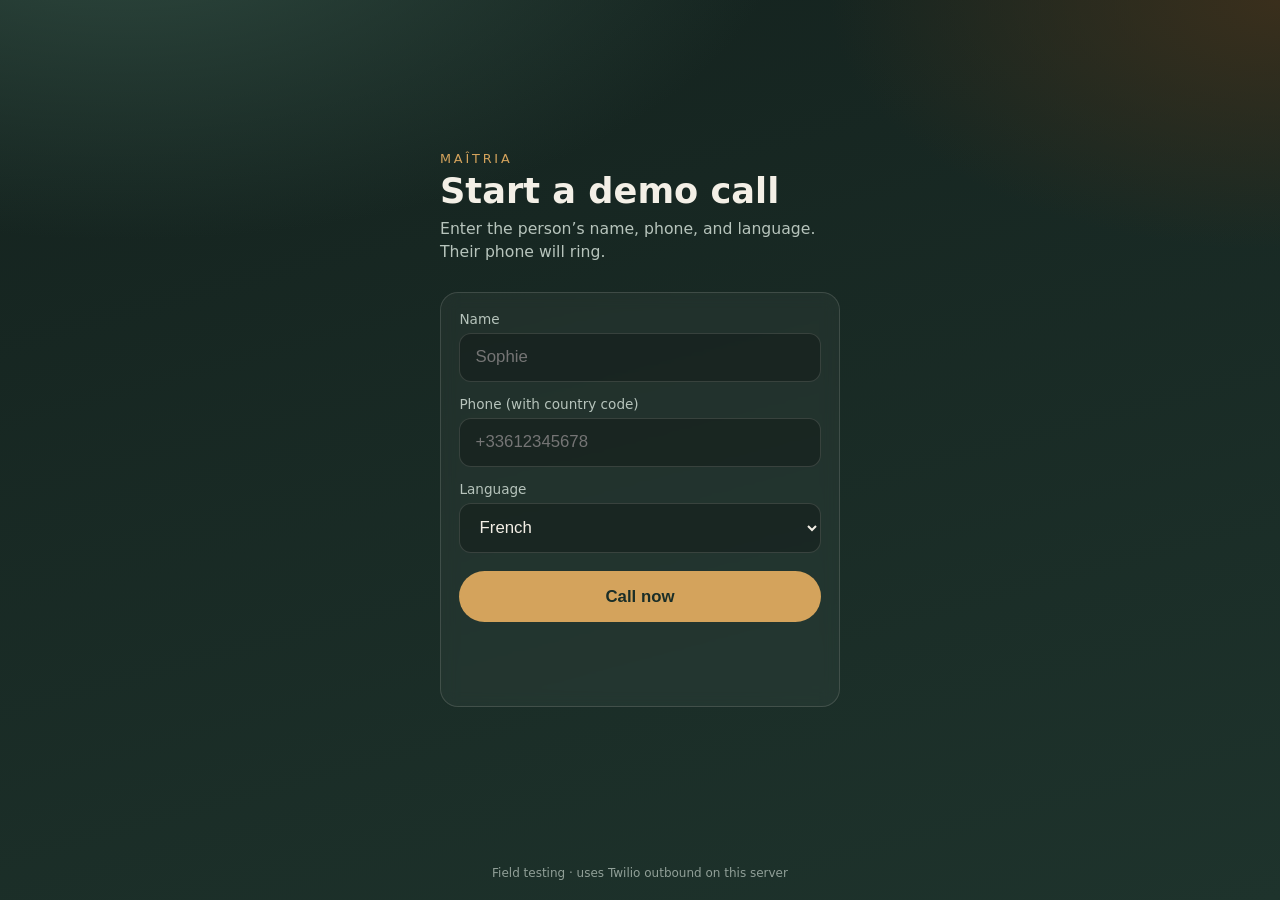
==== telephony/static/demo.html @ 77763097 "Baseline: fr_voice before Hindi Marathi UI merge" ====
<!DOCTYPE html>
<html lang="en">
<head>
  <meta charset="utf-8" />
  <meta name="viewport" content="width=device-width, initial-scale=1, viewport-fit=cover" />
  <meta name="theme-color" content="#1a2e28" />
  <title>Maîtria — Demo Call</title>
  <style>
    :root {
      --bg0: #14221e;
      --bg1: #1e332c;
      --ink: #f3efe6;
      --muted: #b7c4bc;
      --accent: #d4a35c;
      --accent-ink: #1a2e28;
      --line: rgba(243, 239, 230, 0.14);
      --ok: #7dba8e;
      --bad: #e08a7a;
      --card: rgba(255, 255, 255, 0.04);
    }
    * { box-sizing: border-box; }
    html, body { height: 100%; margin: 0; }
    body {
      font-family: "Segoe UI", system-ui, -apple-system, sans-serif;
      color: var(--ink);
      background:
        radial-gradient(1200px 600px at 10% -10%, #2f4a40 0%, transparent 55%),
        radial-gradient(900px 500px at 100% 0%, #3a2f1c 0%, transparent 50%),
        linear-gradient(165deg, var(--bg0), var(--bg1));
      min-height: 100%;
      display: flex;
      flex-direction: column;
    }
    main {
      width: min(440px, 100%);
      margin: 0 auto;
      padding: 2rem 1.25rem 2.5rem;
      flex: 1;
      display: flex;
      flex-direction: column;
      justify-content: center;
      gap: 1.25rem;
    }
    .brand {
      font-size: 0.8rem;
      letter-spacing: 0.22em;
      text-transform: uppercase;
      color: var(--accent);
      margin: 0 0 0.35rem;
    }
    h1 {
      font-size: clamp(1.8rem, 6vw, 2.2rem);
      font-weight: 650;
      line-height: 1.15;
      margin: 0 0 0.4rem;
    }
    .lede {
      margin: 0;
      color: var(--muted);
      font-size: 0.98rem;
      line-height: 1.45;
    }
    form {
      margin-top: 0.5rem;
      padding: 1.15rem;
      border: 1px solid var(--line);
      border-radius: 18px;
      background: var(--card);
      backdrop-filter: blur(8px);
      display: grid;
      gap: 0.9rem;
    }
    label {
      display: grid;
      gap: 0.35rem;
      font-size: 0.85rem;
      color: var(--muted);
    }
    input, select {
      width: 100%;
      border: 1px solid var(--line);
      background: rgba(0,0,0,0.25);
      color: var(--ink);
      border-radius: 12px;
      padding: 0.85rem 0.95rem;
      font-size: 1.05rem;
      outline: none;
    }
    input:focus, select:focus {
      border-color: var(--accent);
    }
    button {
      margin-top: 0.25rem;
      border: 0;
      border-radius: 999px;
      padding: 0.95rem 1.1rem;
      font-size: 1.05rem;
      font-weight: 650;
      background: var(--accent);
      color: var(--accent-ink);
      cursor: pointer;
    }
    button:disabled {
      opacity: 0.55;
      cursor: wait;
    }
    .status {
      min-height: 1.4rem;
      font-size: 0.92rem;
      color: var(--muted);
    }
    .status.ok { color: var(--ok); }
    .status.bad { color: var(--bad); }
    footer {
      text-align: center;
      color: var(--muted);
      font-size: 0.75rem;
      padding: 0 1rem 1.25rem;
      opacity: 0.75;
    }
  </style>
</head>
<body>
  <main>
    <div>
      <p class="brand">Maîtria</p>
      <h1>Start a demo call</h1>
      <p class="lede">Enter the person’s name, phone, and language. Their phone will ring.</p>
    </div>

    <form id="demoForm">
      <label>
        Name
        <input id="name" name="name" autocomplete="name" placeholder="Sophie" required />
      </label>
      <label>
        Phone (with country code)
        <input id="phone" name="phone" type="tel" inputmode="tel"
               autocomplete="tel" placeholder="+33612345678" required />
      </label>
      <label>
        Language
        <select id="language" name="language">
          <option value="fr-FR" selected>French</option>
          <option value="en-IN">English</option>
        </select>
      </label>
      <button id="submitBtn" type="submit">Call now</button>
      <p id="status" class="status" aria-live="polite"></p>
    </form>
  </main>
  <footer>Field testing · uses Twilio outbound on this server</footer>

  <script>
    const form = document.getElementById("demoForm");
    const statusEl = document.getElementById("status");
    const btn = document.getElementById("submitBtn");

    function setStatus(msg, kind) {
      statusEl.textContent = msg;
      statusEl.className = "status" + (kind ? " " + kind : "");
    }

    form.addEventListener("submit", async (e) => {
      e.preventDefault();
      const name = document.getElementById("name").value.trim();
      const phone = document.getElementById("phone").value.trim();
      const language = document.getElementById("language").value;

      if (!name || !phone) {
        setStatus("Name and phone are required.", "bad");
        return;
      }

      btn.disabled = true;
      setStatus("Dialing… keep this page open a moment.", "");

      try {
        const res = await fetch("/call/outbound", {
          method: "POST",
          headers: { "Content-Type": "application/json" },
          body: JSON.stringify({
            name,
            to_number: phone,
            language,
          }),
        });
        const data = await res.json().catch(() => ({}));
        if (!res.ok) {
          setStatus(data.error || ("Failed (" + res.status + ")"), "bad");
        } else {
          const who = data.user && data.user.name ? data.user.name : name;
          setStatus("Ringing " + who + " at " + data.to + "…", "ok");
        }
      } catch (err) {
        setStatus("Network error — is the server up?", "bad");
      } finally {
        btn.disabled = false;
      }
    });
  </script>
</body>
</html>
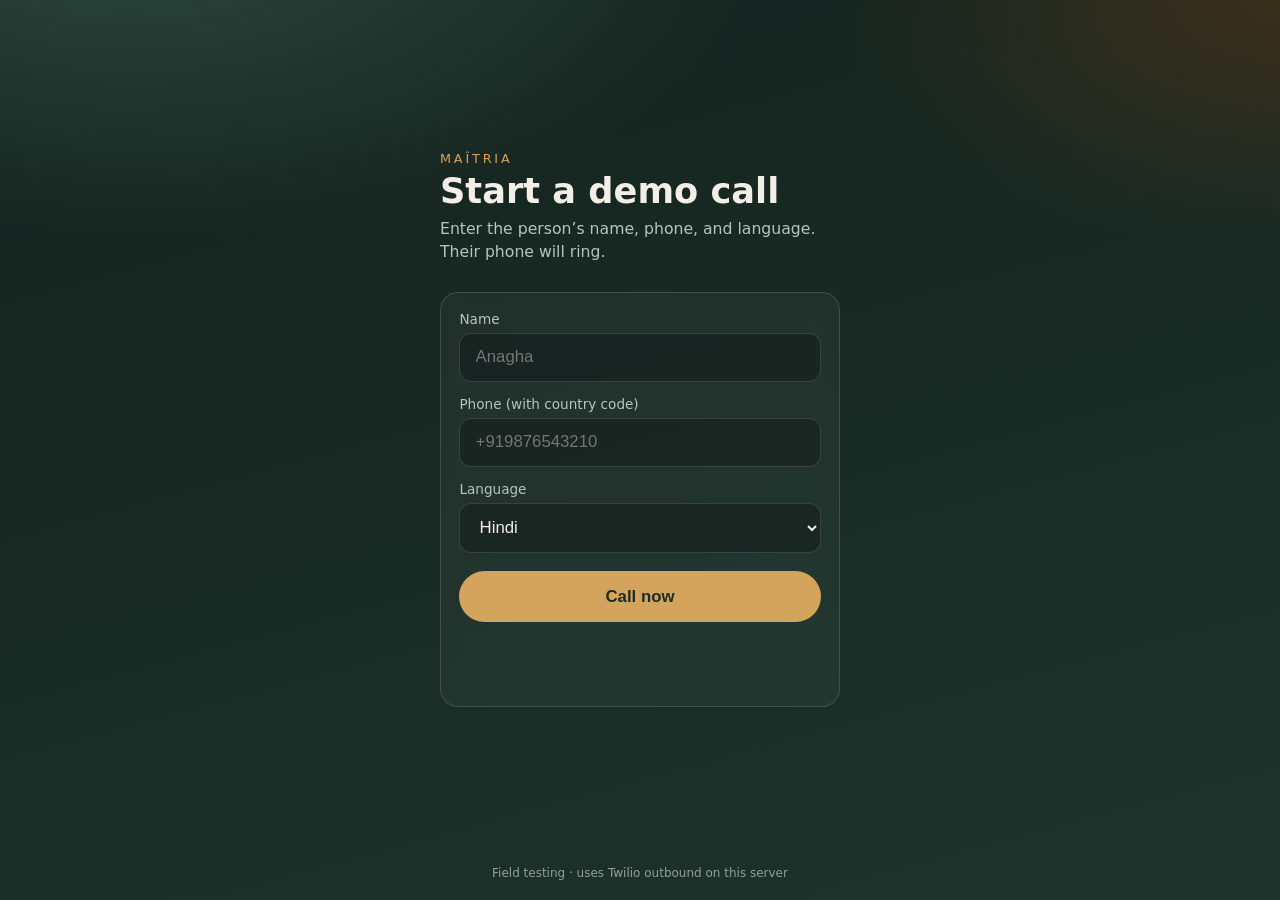
==== commit 7df2fee1: "Merge Hindi/Marathi, UI, scheduler, and barge-in guards into fr_voice Restore en/hi/mr language pack" ====
--- a/telephony/static/demo.html
+++ b/telephony/static/demo.html
@@ -131,18 +131,20 @@
     <form id="demoForm">
       <label>
         Name
-        <input id="name" name="name" autocomplete="name" placeholder="Sophie" required />
+        <input id="name" name="name" autocomplete="name" placeholder="Anagha" required />
       </label>
       <label>
         Phone (with country code)
         <input id="phone" name="phone" type="tel" inputmode="tel"
-               autocomplete="tel" placeholder="+33612345678" required />
+               autocomplete="tel" placeholder="+919876543210" required />
       </label>
       <label>
         Language
         <select id="language" name="language">
-          <option value="fr-FR" selected>French</option>
+          <option value="hi-IN" selected>Hindi</option>
+          <option value="mr-IN">Marathi</option>
           <option value="en-IN">English</option>
+          <option value="es-ES">Spanish</option>
         </select>
       </label>
       <button id="submitBtn" type="submit">Call now</button>
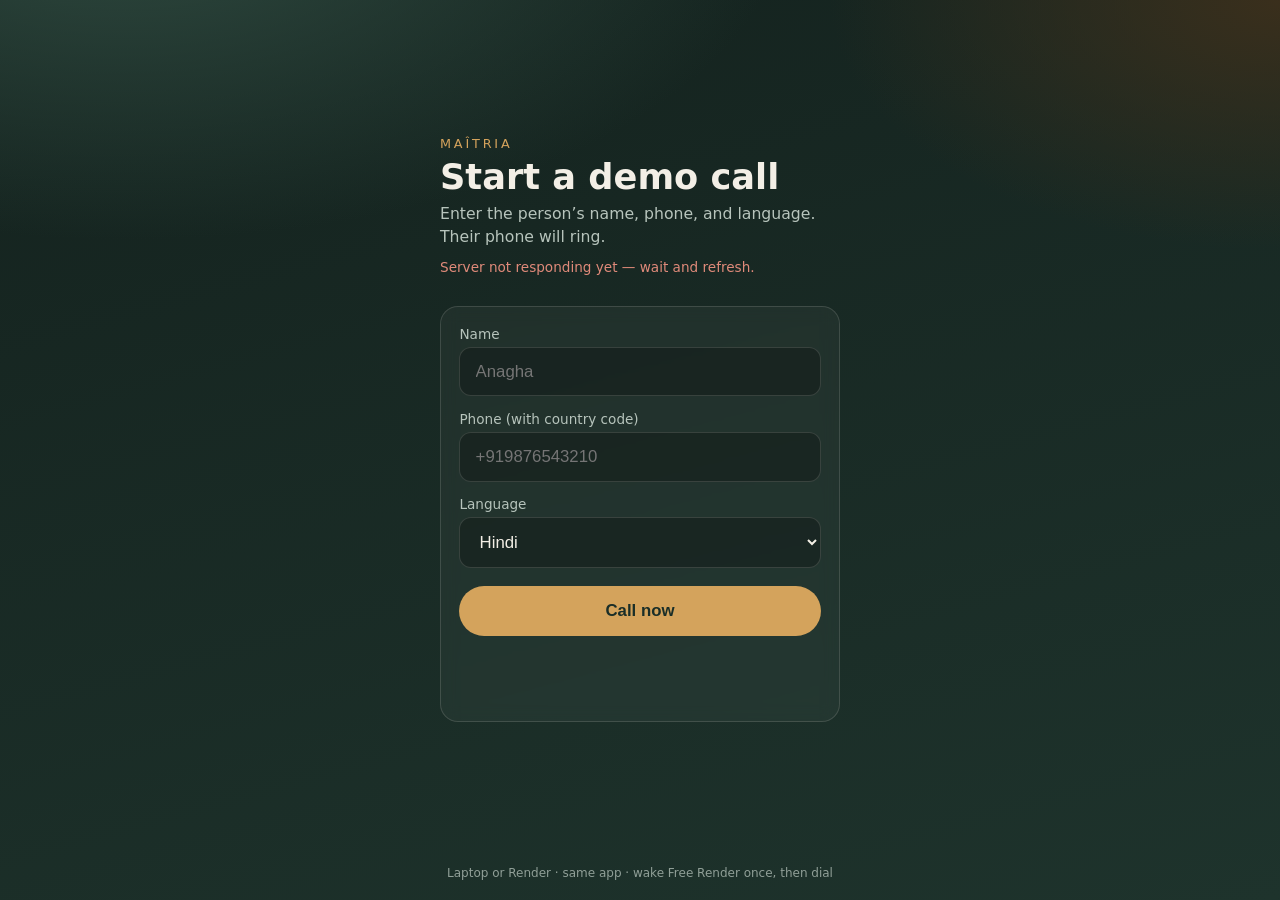
==== commit fb104714: "Add Render demo deploy path, concurrency pilot, and Sarvam EN/HI/MR defaults. Keep laptop+ngrok work" ====
--- a/telephony/static/demo.html
+++ b/telephony/static/demo.html
@@ -126,6 +126,7 @@
       <p class="brand">Maîtria</p>
       <h1>Start a demo call</h1>
       <p class="lede">Enter the person’s name, phone, and language. Their phone will ring.</p>
+      <p id="serverStatus" class="lede" style="margin-top:0.6rem;font-size:0.85rem">Checking server…</p>
     </div>
 
     <form id="demoForm">
@@ -151,17 +152,43 @@
       <p id="status" class="status" aria-live="polite"></p>
     </form>
   </main>
-  <footer>Field testing · uses Twilio outbound on this server</footer>
+  <footer>Laptop or Render · same app · wake Free Render once, then dial</footer>
 
   <script>
     const form = document.getElementById("demoForm");
     const statusEl = document.getElementById("status");
+    const serverEl = document.getElementById("serverStatus");
     const btn = document.getElementById("submitBtn");
 
     function setStatus(msg, kind) {
       statusEl.textContent = msg;
       statusEl.className = "status" + (kind ? " " + kind : "");
     }
+
+    async function pingHealth(timeoutMs) {
+      const ctrl = new AbortController();
+      const t = setTimeout(() => ctrl.abort(), timeoutMs || 90000);
+      try {
+        const res = await fetch("/health", { signal: ctrl.signal });
+        clearTimeout(t);
+        return res.ok;
+      } catch (e) {
+        clearTimeout(t);
+        return false;
+      }
+    }
+
+    (async function wakeCheck() {
+      serverEl.textContent = "Waking server (Free Render can take ~1 min)…";
+      const ok = await pingHealth(90000);
+      if (ok) {
+        serverEl.textContent = "Server awake — you can place calls.";
+        serverEl.style.color = "var(--ok)";
+      } else {
+        serverEl.textContent = "Server not responding yet — wait and refresh.";
+        serverEl.style.color = "var(--bad)";
+      }
+    })();
 
     form.addEventListener("submit", async (e) => {
       e.preventDefault();
@@ -175,6 +202,14 @@
       }
 
       btn.disabled = true;
+      setStatus("Checking server is awake…", "");
+      const awake = await pingHealth(90000);
+      if (!awake) {
+        setStatus("Server still waking — wait ~1 min, refresh, then Call again.", "bad");
+        btn.disabled = false;
+        return;
+      }
+
       setStatus("Dialing… keep this page open a moment.", "");
 
       try {
@@ -189,13 +224,13 @@
         });
         const data = await res.json().catch(() => ({}));
         if (!res.ok) {
-          setStatus(data.error || ("Failed (" + res.status + ")"), "bad");
+          setStatus(data.error || data.message || ("Failed (" + res.status + ")"), "bad");
         } else {
           const who = data.user && data.user.name ? data.user.name : name;
           setStatus("Ringing " + who + " at " + data.to + "…", "ok");
         }
       } catch (err) {
-        setStatus("Network error — is the server up?", "bad");
+        setStatus("Network error — wake the server (open /demo) and retry.", "bad");
       } finally {
         btn.disabled = false;
       }
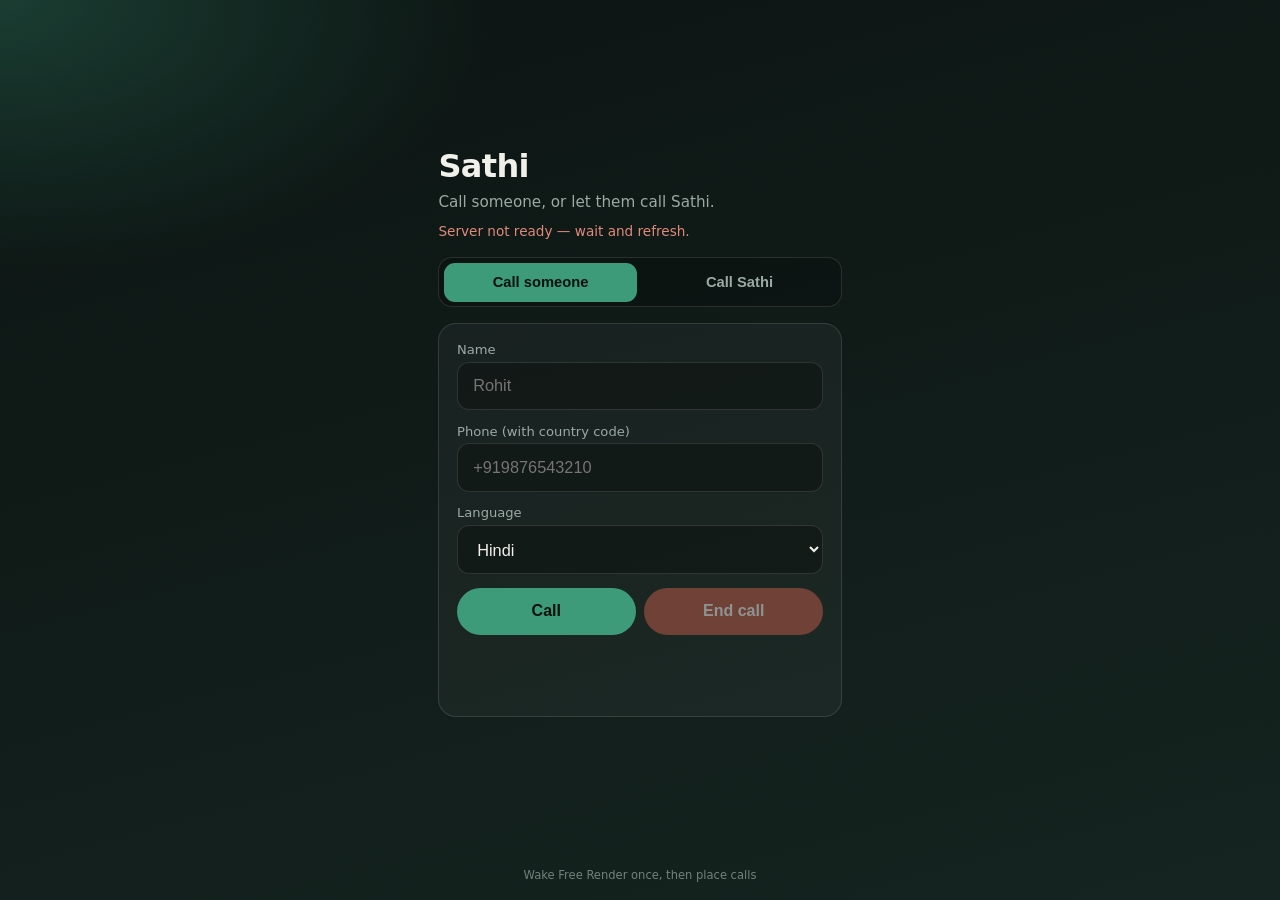
==== commit 6493a05b: "Sathi dialer UI: Call / End call + Call Sathi inbound tab." ====
--- a/telephony/static/demo.html
+++ b/telephony/static/demo.html
@@ -3,18 +3,19 @@
 <head>
   <meta charset="utf-8" />
   <meta name="viewport" content="width=device-width, initial-scale=1, viewport-fit=cover" />
-  <meta name="theme-color" content="#1a2e28" />
-  <title>Maîtria — Demo Call</title>
+  <meta name="theme-color" content="#0f1a17" />
+  <title>Sathi</title>
   <style>
     :root {
-      --bg0: #14221e;
-      --bg1: #1e332c;
-      --ink: #f3efe6;
-      --muted: #b7c4bc;
-      --accent: #d4a35c;
-      --accent-ink: #1a2e28;
-      --line: rgba(243, 239, 230, 0.14);
-      --ok: #7dba8e;
+      --bg0: #0c1412;
+      --bg1: #152420;
+      --ink: #f2f0ea;
+      --muted: #9aaba3;
+      --accent: #3d9b7a;
+      --accent-ink: #04110c;
+      --danger: #c45c4a;
+      --line: rgba(242, 240, 234, 0.12);
+      --ok: #6fbf8a;
       --bad: #e08a7a;
       --card: rgba(255, 255, 255, 0.04);
     }
@@ -24,8 +25,7 @@
       font-family: "Segoe UI", system-ui, -apple-system, sans-serif;
       color: var(--ink);
       background:
-        radial-gradient(1200px 600px at 10% -10%, #2f4a40 0%, transparent 55%),
-        radial-gradient(900px 500px at 100% 0%, #3a2f1c 0%, transparent 50%),
+        radial-gradient(900px 500px at 0% 0%, #1a3d32 0%, transparent 55%),
         linear-gradient(165deg, var(--bg0), var(--bg1));
       min-height: 100%;
       display: flex;
@@ -34,105 +34,128 @@
     main {
       width: min(440px, 100%);
       margin: 0 auto;
-      padding: 2rem 1.25rem 2.5rem;
+      padding: 1.75rem 1.15rem 2rem;
       flex: 1;
       display: flex;
       flex-direction: column;
       justify-content: center;
-      gap: 1.25rem;
-    }
-    .brand {
-      font-size: 0.8rem;
-      letter-spacing: 0.22em;
-      text-transform: uppercase;
-      color: var(--accent);
+      gap: 1rem;
+    }
+    h1 {
+      font-size: clamp(1.7rem, 5.5vw, 2rem);
+      font-weight: 650;
       margin: 0 0 0.35rem;
-    }
-    h1 {
-      font-size: clamp(1.8rem, 6vw, 2.2rem);
-      font-weight: 650;
-      line-height: 1.15;
-      margin: 0 0 0.4rem;
+      letter-spacing: -0.02em;
     }
     .lede {
       margin: 0;
       color: var(--muted);
-      font-size: 0.98rem;
+      font-size: 0.95rem;
       line-height: 1.45;
     }
-    form {
-      margin-top: 0.5rem;
-      padding: 1.15rem;
+    .tabs {
+      display: grid;
+      grid-template-columns: 1fr 1fr;
+      gap: 0.4rem;
+      padding: 0.3rem;
+      border: 1px solid var(--line);
+      border-radius: 14px;
+      background: rgba(0,0,0,0.2);
+    }
+    .tabs button {
+      border: 0;
+      border-radius: 11px;
+      padding: 0.7rem 0.5rem;
+      font-size: 0.92rem;
+      font-weight: 600;
+      background: transparent;
+      color: var(--muted);
+      cursor: pointer;
+    }
+    .tabs button.active {
+      background: var(--accent);
+      color: var(--accent-ink);
+    }
+    .panel {
+      display: none;
+      padding: 1.1rem;
       border: 1px solid var(--line);
       border-radius: 18px;
       background: var(--card);
-      backdrop-filter: blur(8px);
-      display: grid;
-      gap: 0.9rem;
-    }
+      gap: 0.85rem;
+    }
+    .panel.active { display: grid; }
     label {
       display: grid;
-      gap: 0.35rem;
-      font-size: 0.85rem;
+      gap: 0.3rem;
+      font-size: 0.82rem;
       color: var(--muted);
     }
     input, select {
       width: 100%;
       border: 1px solid var(--line);
-      background: rgba(0,0,0,0.25);
+      background: rgba(0,0,0,0.28);
       color: var(--ink);
       border-radius: 12px;
       padding: 0.85rem 0.95rem;
-      font-size: 1.05rem;
+      font-size: 1.02rem;
       outline: none;
     }
-    input:focus, select:focus {
-      border-color: var(--accent);
-    }
-    button {
-      margin-top: 0.25rem;
+    input:focus, select:focus { border-color: var(--accent); }
+    .actions { display: grid; grid-template-columns: 1fr 1fr; gap: 0.55rem; }
+    .btn {
       border: 0;
       border-radius: 999px;
-      padding: 0.95rem 1.1rem;
-      font-size: 1.05rem;
+      padding: 0.9rem 1rem;
+      font-size: 1rem;
       font-weight: 650;
-      background: var(--accent);
-      color: var(--accent-ink);
       cursor: pointer;
     }
-    button:disabled {
-      opacity: 0.55;
-      cursor: wait;
-    }
-    .status {
-      min-height: 1.4rem;
-      font-size: 0.92rem;
-      color: var(--muted);
-    }
+    .btn-call { background: var(--accent); color: var(--accent-ink); }
+    .btn-end { background: var(--danger); color: #fff; }
+    .btn:disabled { opacity: 0.5; cursor: wait; }
+    .btn-full { grid-column: 1 / -1; }
+    .status { min-height: 1.35rem; font-size: 0.9rem; color: var(--muted); }
     .status.ok { color: var(--ok); }
     .status.bad { color: var(--bad); }
+    .helpline-card {
+      text-align: center;
+      padding: 0.5rem 0 0.2rem;
+    }
+    .helpline-num {
+      font-size: 1.35rem;
+      font-weight: 700;
+      letter-spacing: 0.02em;
+      margin: 0.6rem 0 1rem;
+      word-break: break-all;
+    }
+    .helpline-num a { color: var(--ink); text-decoration: none; }
     footer {
       text-align: center;
       color: var(--muted);
-      font-size: 0.75rem;
-      padding: 0 1rem 1.25rem;
-      opacity: 0.75;
+      font-size: 0.72rem;
+      padding: 0 1rem 1.1rem;
+      opacity: 0.7;
     }
   </style>
 </head>
 <body>
   <main>
     <div>
-      <p class="brand">Maîtria</p>
-      <h1>Start a demo call</h1>
-      <p class="lede">Enter the person’s name, phone, and language. Their phone will ring.</p>
-      <p id="serverStatus" class="lede" style="margin-top:0.6rem;font-size:0.85rem">Checking server…</p>
+      <h1>Sathi</h1>
+      <p class="lede">Call someone, or let them call Sathi.</p>
+      <p id="serverStatus" class="lede" style="margin-top:0.55rem;font-size:0.85rem">Checking server…</p>
     </div>
 
-    <form id="demoForm">
+    <div class="tabs" role="tablist">
+      <button type="button" class="active" id="tabOut" data-panel="out">Call someone</button>
+      <button type="button" id="tabIn" data-panel="in">Call Sathi</button>
+    </div>
+
+    <form id="outPanel" class="panel active" autocomplete="on">
       <label>
         Name
-        <input id="name" name="name" autocomplete="name" placeholder="Anagha" required />
+        <input id="name" name="name" autocomplete="name" placeholder="Rohit" required />
       </label>
       <label>
         Phone (with country code)
@@ -145,25 +168,56 @@
           <option value="hi-IN" selected>Hindi</option>
           <option value="mr-IN">Marathi</option>
           <option value="en-IN">English</option>
-          <option value="es-ES">Spanish</option>
         </select>
       </label>
-      <button id="submitBtn" type="submit">Call now</button>
-      <p id="status" class="status" aria-live="polite"></p>
+      <div class="actions">
+        <button class="btn btn-call" id="callBtn" type="submit">Call</button>
+        <button class="btn btn-end" id="endBtn" type="button" disabled>End call</button>
+      </div>
+      <p id="outStatus" class="status" aria-live="polite"></p>
     </form>
+
+    <div id="inPanel" class="panel">
+      <div class="helpline-card">
+        <p class="lede">User dials this number on their phone. Sathi answers.</p>
+        <p class="helpline-num" id="helplineNum">Loading…</p>
+        <a class="btn btn-call btn-full" id="helplineLink" href="#" style="display:inline-block;text-align:center;text-decoration:none">Call Sathi</a>
+      </div>
+      <p id="inStatus" class="status" aria-live="polite"></p>
+    </div>
   </main>
-  <footer>Laptop or Render · same app · wake Free Render once, then dial</footer>
+  <footer>Wake Free Render once, then place calls</footer>
 
   <script>
-    const form = document.getElementById("demoForm");
-    const statusEl = document.getElementById("status");
+    const outPanel = document.getElementById("outPanel");
+    const inPanel = document.getElementById("inPanel");
+    const tabOut = document.getElementById("tabOut");
+    const tabIn = document.getElementById("tabIn");
+    const outStatus = document.getElementById("outStatus");
+    const inStatus = document.getElementById("inStatus");
     const serverEl = document.getElementById("serverStatus");
-    const btn = document.getElementById("submitBtn");
-
-    function setStatus(msg, kind) {
-      statusEl.textContent = msg;
-      statusEl.className = "status" + (kind ? " " + kind : "");
-    }
+    const callBtn = document.getElementById("callBtn");
+    const endBtn = document.getElementById("endBtn");
+    let activeCallSid = null;
+
+    function setOut(msg, kind) {
+      outStatus.textContent = msg;
+      outStatus.className = "status" + (kind ? " " + kind : "");
+    }
+    function setIn(msg, kind) {
+      inStatus.textContent = msg;
+      inStatus.className = "status" + (kind ? " " + kind : "");
+    }
+
+    function showPanel(which) {
+      const out = which === "out";
+      outPanel.classList.toggle("active", out);
+      inPanel.classList.toggle("active", !out);
+      tabOut.classList.toggle("active", out);
+      tabIn.classList.toggle("active", !out);
+    }
+    tabOut.addEventListener("click", () => showPanel("out"));
+    tabIn.addEventListener("click", () => showPanel("in"));
 
     async function pingHealth(timeoutMs) {
       const ctrl = new AbortController();
@@ -178,61 +232,111 @@
       }
     }
 
-    (async function wakeCheck() {
-      serverEl.textContent = "Waking server (Free Render can take ~1 min)…";
+    async function loadInfo() {
+      try {
+        const res = await fetch("/call/info");
+        const data = await res.json();
+        const num = data.helpline || "";
+        const el = document.getElementById("helplineNum");
+        const link = document.getElementById("helplineLink");
+        if (num) {
+          el.textContent = num;
+          link.href = "tel:" + num.replace(/[^\d+]/g, "");
+          link.style.pointerEvents = "auto";
+          setIn("Tap Call Sathi — your phone dials the helpline.", "");
+        } else {
+          el.textContent = "Helpline not configured";
+          link.removeAttribute("href");
+          setIn("Set TWILIO_PHONE_NUMBER (or Exotel virtual number) on the server.", "bad");
+        }
+      } catch (e) {
+        setIn("Could not load helpline number.", "bad");
+      }
+    }
+
+    (async function boot() {
+      serverEl.textContent = "Waking server…";
       const ok = await pingHealth(90000);
       if (ok) {
-        serverEl.textContent = "Server awake — you can place calls.";
+        serverEl.textContent = "Server ready.";
         serverEl.style.color = "var(--ok)";
       } else {
-        serverEl.textContent = "Server not responding yet — wait and refresh.";
+        serverEl.textContent = "Server not ready — wait and refresh.";
         serverEl.style.color = "var(--bad)";
       }
+      await loadInfo();
     })();
 
-    form.addEventListener("submit", async (e) => {
+    outPanel.addEventListener("submit", async (e) => {
       e.preventDefault();
       const name = document.getElementById("name").value.trim();
       const phone = document.getElementById("phone").value.trim();
       const language = document.getElementById("language").value;
-
       if (!name || !phone) {
-        setStatus("Name and phone are required.", "bad");
+        setOut("Name and phone are required.", "bad");
         return;
       }
-
-      btn.disabled = true;
-      setStatus("Checking server is awake…", "");
-      const awake = await pingHealth(90000);
-      if (!awake) {
-        setStatus("Server still waking — wait ~1 min, refresh, then Call again.", "bad");
-        btn.disabled = false;
+      callBtn.disabled = true;
+      setOut("Checking server…", "");
+      if (!(await pingHealth(90000))) {
+        setOut("Server still waking — refresh and try again.", "bad");
+        callBtn.disabled = false;
         return;
       }
-
-      setStatus("Dialing… keep this page open a moment.", "");
-
+      setOut("Calling…", "");
       try {
         const res = await fetch("/call/outbound", {
           method: "POST",
           headers: { "Content-Type": "application/json" },
-          body: JSON.stringify({
-            name,
-            to_number: phone,
-            language,
-          }),
+          body: JSON.stringify({ name, to_number: phone, language }),
         });
         const data = await res.json().catch(() => ({}));
         if (!res.ok) {
-          setStatus(data.error || data.message || ("Failed (" + res.status + ")"), "bad");
+          setOut(data.error || data.message || ("Failed (" + res.status + ")"), "bad");
+          endBtn.disabled = true;
+          activeCallSid = null;
         } else {
-          const who = data.user && data.user.name ? data.user.name : name;
-          setStatus("Ringing " + who + " at " + data.to + "…", "ok");
+          activeCallSid = data.call_sid || null;
+          endBtn.disabled = !activeCallSid;
+          const who = (data.user && data.user.name) || name;
+          setOut(
+            activeCallSid
+              ? ("Ringing " + who + " — use End call to hang up.")
+              : ("Ringing " + who + "…"),
+            "ok"
+          );
         }
       } catch (err) {
-        setStatus("Network error — wake the server (open /demo) and retry.", "bad");
+        setOut("Network error — refresh and retry.", "bad");
       } finally {
-        btn.disabled = false;
+        callBtn.disabled = false;
+      }
+    });
+
+    endBtn.addEventListener("click", async () => {
+      if (!activeCallSid) {
+        setOut("No active call to end.", "bad");
+        return;
+      }
+      endBtn.disabled = true;
+      setOut("Ending call…", "");
+      try {
+        const res = await fetch("/call/hangup", {
+          method: "POST",
+          headers: { "Content-Type": "application/json" },
+          body: JSON.stringify({ call_sid: activeCallSid }),
+        });
+        const data = await res.json().catch(() => ({}));
+        if (!res.ok) {
+          setOut(data.error || "Could not end call", "bad");
+          endBtn.disabled = false;
+          return;
+        }
+        activeCallSid = null;
+        setOut("Call ended.", "ok");
+      } catch (e) {
+        setOut("Network error ending call.", "bad");
+        endBtn.disabled = false;
       }
     });
   </script>
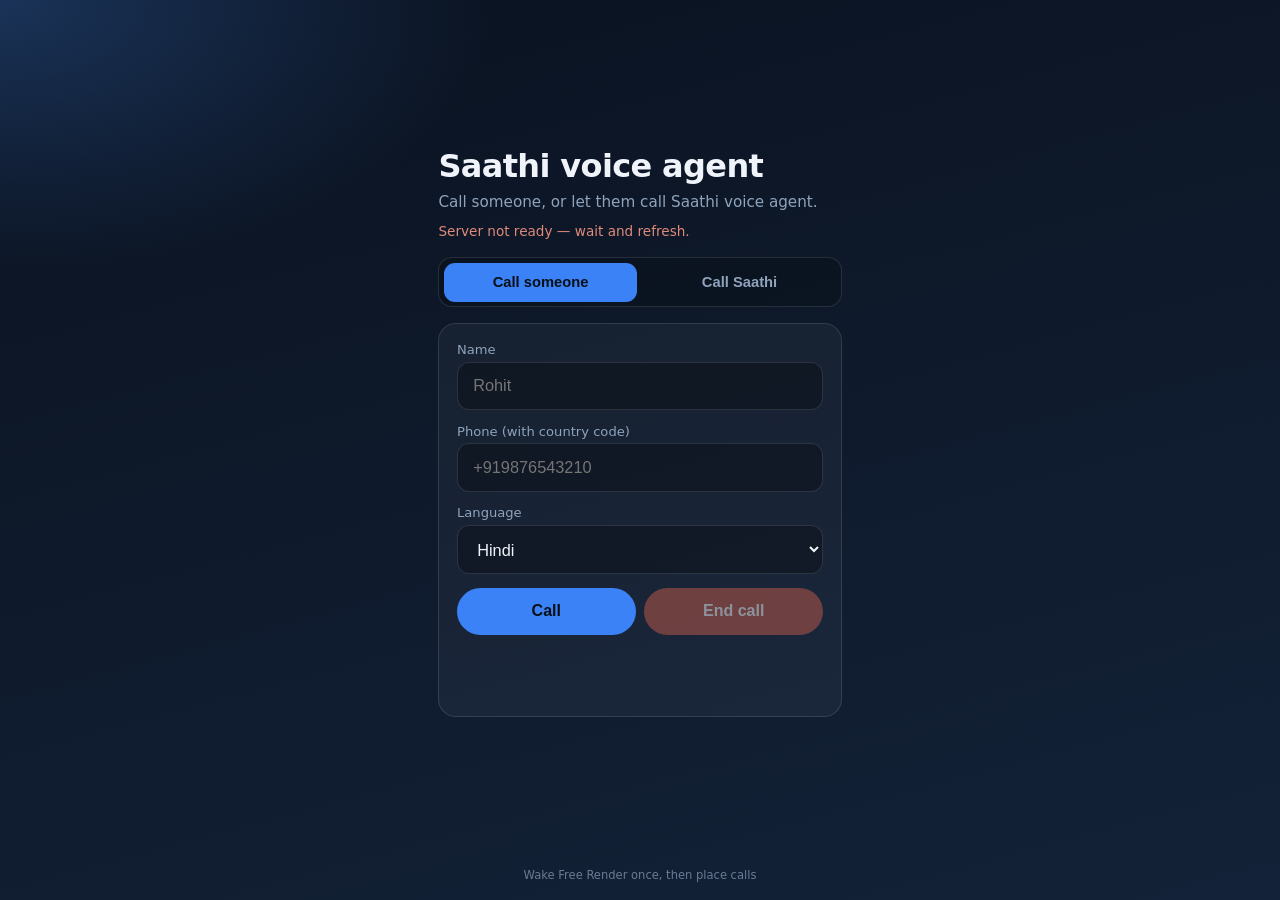
==== commit 92cd2548: "Demo page: blue theme and Saathi voice agent branding." ====
--- a/telephony/static/demo.html
+++ b/telephony/static/demo.html
@@ -3,19 +3,19 @@
 <head>
   <meta charset="utf-8" />
   <meta name="viewport" content="width=device-width, initial-scale=1, viewport-fit=cover" />
-  <meta name="theme-color" content="#0f1a17" />
-  <title>Sathi</title>
+  <meta name="theme-color" content="#0c1424" />
+  <title>Saathi voice agent</title>
   <style>
     :root {
-      --bg0: #0c1412;
-      --bg1: #152420;
-      --ink: #f2f0ea;
-      --muted: #9aaba3;
-      --accent: #3d9b7a;
-      --accent-ink: #04110c;
+      --bg0: #0a1220;
+      --bg1: #132238;
+      --ink: #f0f4fa;
+      --muted: #8fa3bc;
+      --accent: #3b82f6;
+      --accent-ink: #061018;
       --danger: #c45c4a;
-      --line: rgba(242, 240, 234, 0.12);
-      --ok: #6fbf8a;
+      --line: rgba(240, 244, 250, 0.12);
+      --ok: #60a5fa;
       --bad: #e08a7a;
       --card: rgba(255, 255, 255, 0.04);
     }
@@ -25,7 +25,7 @@
       font-family: "Segoe UI", system-ui, -apple-system, sans-serif;
       color: var(--ink);
       background:
-        radial-gradient(900px 500px at 0% 0%, #1a3d32 0%, transparent 55%),
+        radial-gradient(900px 500px at 0% 0%, #1a3358 0%, transparent 55%),
         linear-gradient(165deg, var(--bg0), var(--bg1));
       min-height: 100%;
       display: flex;
@@ -142,14 +142,14 @@
 <body>
   <main>
     <div>
-      <h1>Sathi</h1>
-      <p class="lede">Call someone, or let them call Sathi.</p>
+      <h1>Saathi voice agent</h1>
+      <p class="lede">Call someone, or let them call Saathi voice agent.</p>
       <p id="serverStatus" class="lede" style="margin-top:0.55rem;font-size:0.85rem">Checking server…</p>
     </div>
 
     <div class="tabs" role="tablist">
       <button type="button" class="active" id="tabOut" data-panel="out">Call someone</button>
-      <button type="button" id="tabIn" data-panel="in">Call Sathi</button>
+      <button type="button" id="tabIn" data-panel="in">Call Saathi</button>
     </div>
 
     <form id="outPanel" class="panel active" autocomplete="on">
@@ -179,9 +179,9 @@
 
     <div id="inPanel" class="panel">
       <div class="helpline-card">
-        <p class="lede">User dials this number on their phone. Sathi answers.</p>
+        <p class="lede">User dials this number on their phone. Saathi voice agent answers.</p>
         <p class="helpline-num" id="helplineNum">Loading…</p>
-        <a class="btn btn-call btn-full" id="helplineLink" href="#" style="display:inline-block;text-align:center;text-decoration:none">Call Sathi</a>
+        <a class="btn btn-call btn-full" id="helplineLink" href="#" style="display:inline-block;text-align:center;text-decoration:none">Call Saathi voice agent</a>
       </div>
       <p id="inStatus" class="status" aria-live="polite"></p>
     </div>
@@ -243,7 +243,7 @@
           el.textContent = num;
           link.href = "tel:" + num.replace(/[^\d+]/g, "");
           link.style.pointerEvents = "auto";
-          setIn("Tap Call Sathi — your phone dials the helpline.", "");
+          setIn("Tap Call Saathi voice agent — your phone dials the helpline.", "");
         } else {
           el.textContent = "Helpline not configured";
           link.removeAttribute("href");
